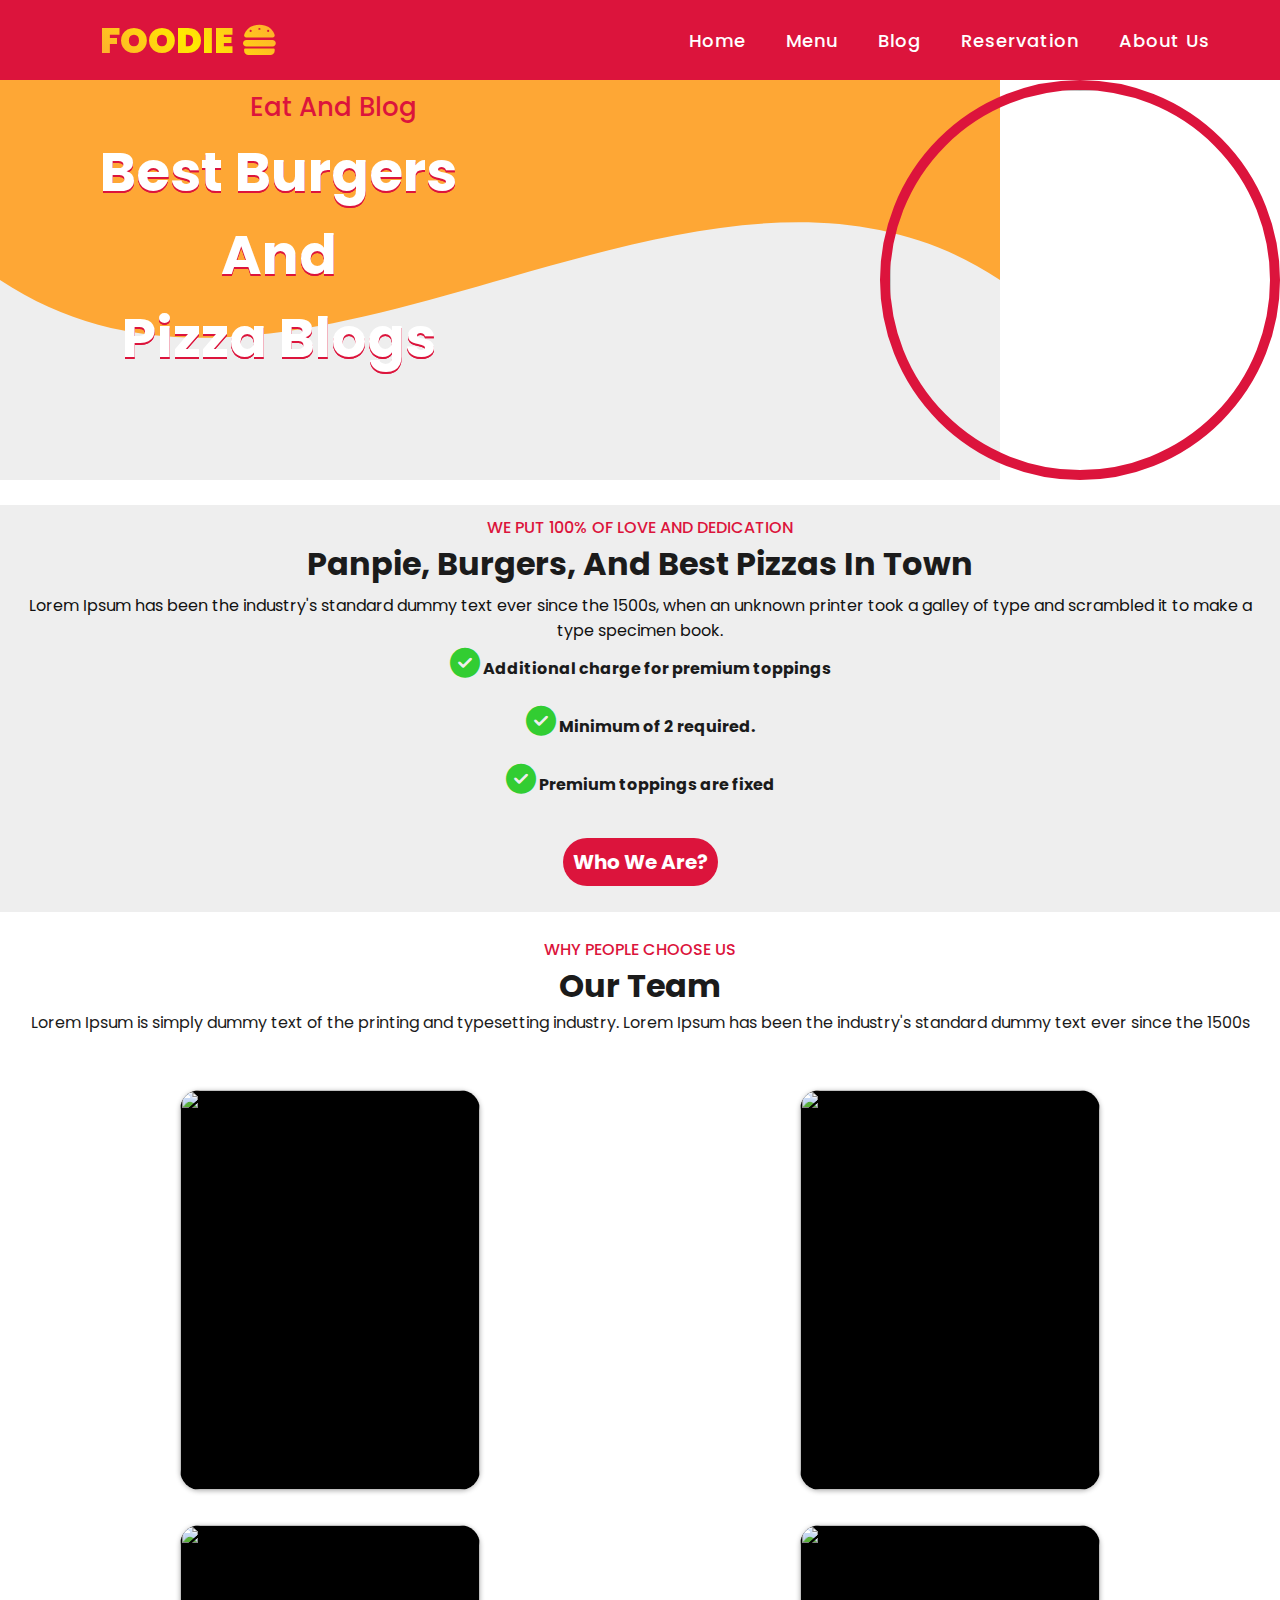
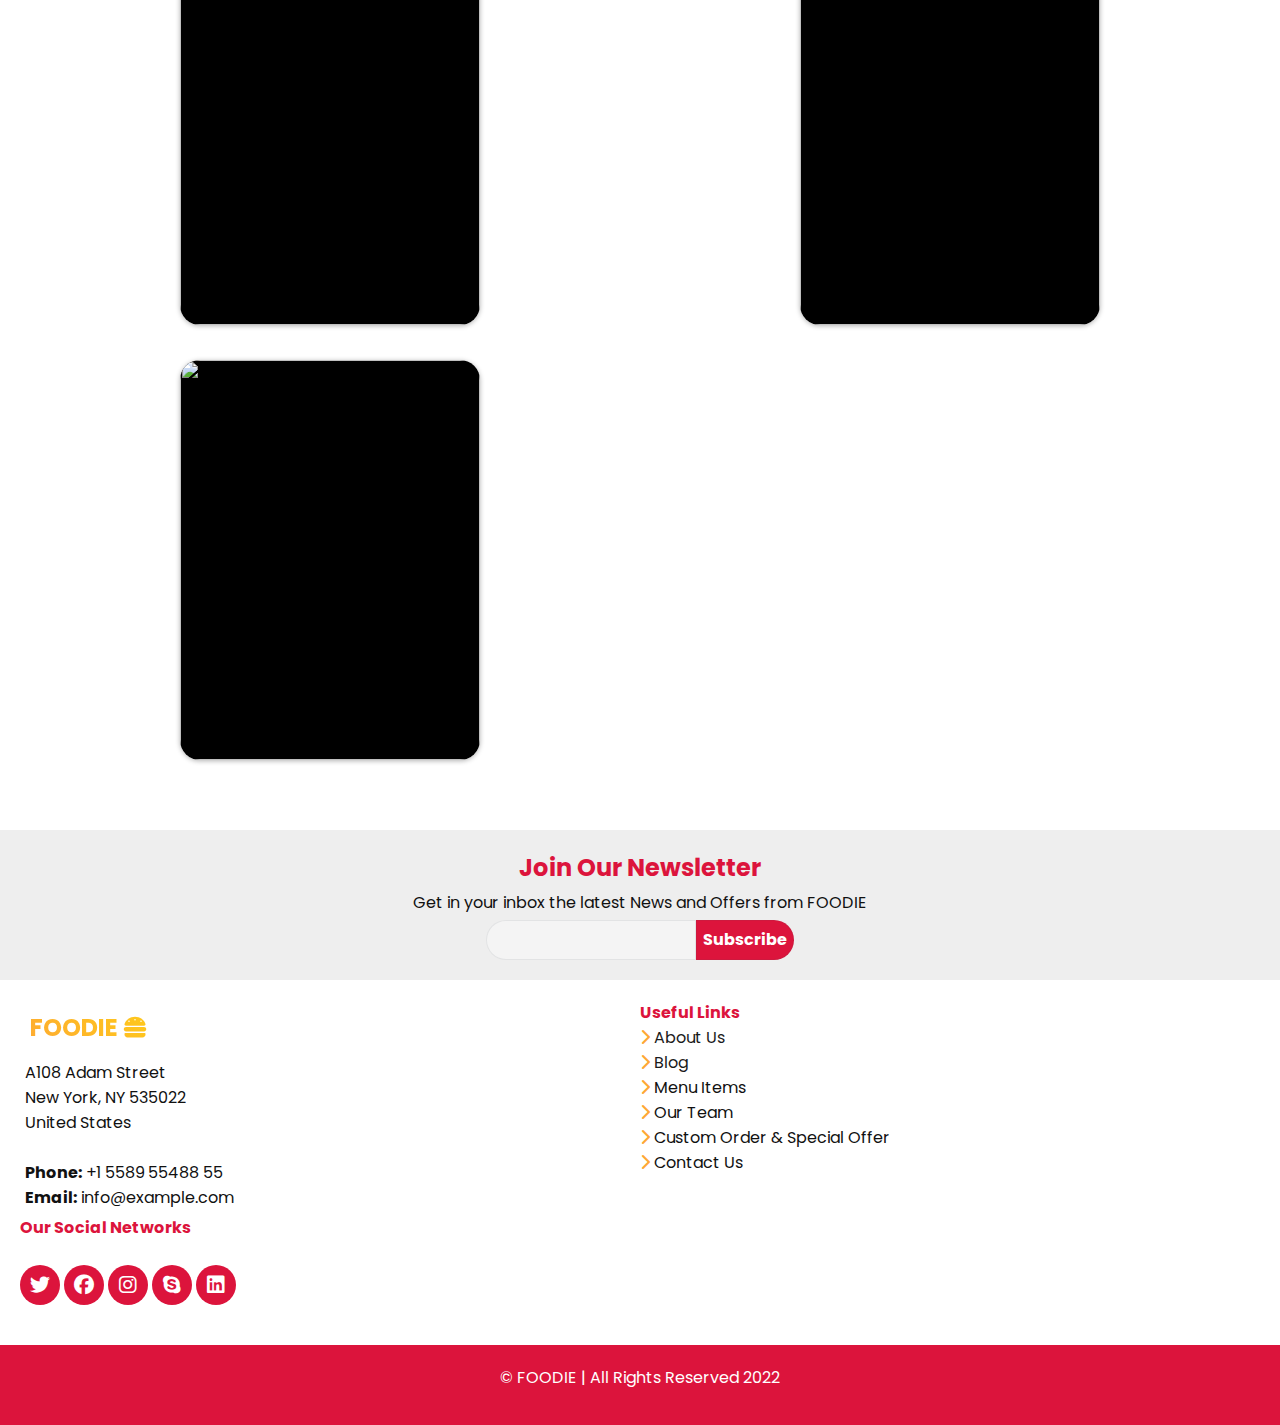
==== about.html @ af20847c "Add files via upload" ====
<!DOCTYPE html>
<html>
   <head>
   <meta charset="utf-8">
      <title></title>
      <link rel="stylesheet" href="style.css">
            <link rel="stylesheet" href="style2.css">
      <link rel="stylesheet" href="https://unpkg.com/aos@next/dist/aos.css" />
      <link rel="stylesheet"  href="https://cdnjs.cloudflare.com/ajax/libs/font-awesome/6.2.0/css/all.min.css">
       <meta name="viewport" content="width=device-width, initial-scale=1">
   </head>
   
<body>
<nav>
         <div class="logo">
          <b>FOODIE</b> <i class="fa-solid fa-burger"></i> 
           </div>
         <input type="checkbox" id="click">
         <label for="click" class="menu-btn">
         <i class="fas fa-bars"></i>
         </label>
         <ul>
         <br>
        <label for="click" class="menu-btn">
         <i style="font-size:36px;cursor:none;" class="fa fa-times-circle"></i>
         </label>
            <li><a href="index.html">Home</a></li>
            <li><a href="menu.html" >Menu</a>
            <li><a href="blog.html">Blog</a></li>
            <li><a href="reservation.html">Reservation</a></li>
            <li><a href="#">About Us</a></li>
         </ul>
      </nav>
           
            <div class="content">
            <div class="container"><div class="top-left">Eat And Blog</div><div class="top-bottom">Best  Burgers<br>And<br>Pizza  Blogs</div>
            <svg class="svg" viewBox="0 0 500 500"
            preserveAspectRatio="xMinYMin meet">
            
            <path d="M0, 100 C150, 200 350,
            0 500, 100 L500, 00 L0, 0 Z"
            style="stroke:none; fill:#fea735;">
            </path>
            </svg>
            </div>
            <img class="foodie" src="images/blog.jpg" data-aos="fade-up" >
         <br>
<div class="container2" data-aos="fade-in">
             <div class="text-bot" >WE PUT 100% OF LOVE AND DEDICATION</div>
             <h1>Panpie, Burgers, And Best Pizzas In Town</h1>
             <p class="des">Lorem Ipsum has been the industry's standard dummy text ever since the 1500s, when an unknown printer took a galley of type and scrambled it to make a type specimen book. </p> 
                     
           <h4>  <i class="fas fa-check-circle"></i> Additional charge for premium toppings</h4>
             <br>
            <h4><i class="fas fa-check-circle"></i> Minimum of 2 required.</h4>
             <br>
             <h4><i class="fas fa-check-circle"></i> Premium toppings are fixed</h4>
             <br>
             <br>
             <a class="btn1" href="" >Who We Are?</a>
             <br>
             <br>
         </div>
         <br>
      <div class="text-bot">WHY PEOPLE CHOOSE US</div>
         <h1>Our Team</h1>
         Lorem Ipsum is simply dummy text of the printing and typesetting industry. Lorem Ipsum has been the industry's standard dummy text ever since the 1500s

<br>
<div class="container7">
<div class="container6">
      <div class="image">
         <img src="images/chef1.png">
      </div>
      <div class="content2">
         <div class="info">
            <h2 class="head">
               Andrew Neil
            </h2>
            <span>Chef Head</span>
         </div>
      </div>
      <ul class="icons">
         <li class="links"><a href="#"><span class="fab fa-facebook-f"></span></a></li>
         <li class="links"><a href="#"><span class="fab fa-twitter"></span></a></li>
         <li class="links"><a href="#"><span class="fab fa-instagram"></span></a></li>
         <li class="links"><a href="#"><span class="fab fa-github"></span></a></li>
         <li class="links"><a href="#"><span class="fab fa-youtube"></span></a></li>
      </ul>     
   </div>
   
   
   
<div class="container6">
      <div class="image">
         <img src="images/chef2.png">
      </div>
      <div class="content2">
         <div class="info">
            <h2 class="head">
               Andrew Neil
            </h2>
            <span>Chef Head</span>
         </div>
      </div>
      <ul class="icons">
         <li class="links"><a href="#"><span class="fab fa-facebook-f"></span></a></li>
         <li class="links"><a href="#"><span class="fab fa-twitter"></span></a></li>
         <li class="links"><a href="#"><span class="fab fa-instagram"></span></a></li>
         <li class="links"><a href="#"><span class="fab fa-github"></span></a></li>
         <li class="links"><a href="#"><span class="fab fa-youtube"></span></a></li>
      </ul>     
   </div>


<div class="container6">
      <div class="image">
         <img src="images/chef3.png">
      </div>
      <div class="content2">
         <div class="info">
            <h2 class="head">
               Andrew Neil
            </h2>
            <span>Chef Head</span>
         </div>
      </div>
      <ul class="icons">
         <li class="links"><a href="#"><span class="fab fa-facebook-f"></span></a></li>
         <li class="links"><a href="#"><span class="fab fa-twitter"></span></a></li>
         <li class="links"><a href="#"><span class="fab fa-instagram"></span></a></li>
         <li class="links"><a href="#"><span class="fab fa-github"></span></a></li>
         <li class="links"><a href="#"><span class="fab fa-youtube"></span></a></li>
      </ul>     
   </div>

<div class="container6">
      <div class="image">
         <img src="images/chef4.jpg">
      </div>
      <div class="content2">
         <div class="info">
            <h2 class="head">
               Andrew Neil
            </h2>
            <span>Chef Head</span>
         </div>
      </div>
      <ul class="icons">
         <li class="links"><a href="#"><span class="fab fa-facebook-f"></span></a></li>
         <li class="links"><a href="#"><span class="fab fa-twitter"></span></a></li>
         <li class="links"><a href="#"><span class="fab fa-instagram"></span></a></li>
         <li class="links"><a href="#"><span class="fab fa-github"></span></a></li>
         <li class="links"><a href="#"><span class="fab fa-youtube"></span></a></li>
      </ul>     
   </div>


<div class="container6">
      <div class="image">
         <img src="images/chef5.png">
      </div>
      <div class="content2">
         <div class="info">
            <h2 class="head">
               Andrew Neil
            </h2>
            <span>Chef Head</span>
         </div>
      </div>
      <ul class="icons">
         <li class="links"><a href="#"><span class="fab fa-facebook-f"></span></a></li>
         <li class="links"><a href="#"><span class="fab fa-twitter"></span></a></li>
         <li class="links"><a href="#"><span class="fab fa-instagram"></span></a></li>
         <li class="links"><a href="#"><span class="fab fa-github"></span></a></li>
         <li class="links"><a href="#"><span class="fab fa-youtube"></span></a></li>
      </ul>     
   </div>
   
</div>
<br>
<br>


       <div class="container4">
       <div class="row justify-content-center">
       <div class="text-bot"><h2>Join Our Newsletter</h2></div>
       <p class="des">Get in your inbox the latest News and Offers from FOODIE</p>
       <form action="" method="post">
       <input type="email" name="email"><input type="submit" value="Subscribe">
       </form>
       </div>
       </div>
      
       <div class="container3">
       
       <div class="footer-contact">
       <h3 class="footer-head">FOODIE <i class="fa-solid fa-burger"></i> </h3>
       <p class="des">
       A108 Adam Street <br>
       New York, NY 535022<br>
       United States <br><br>
       <strong>Phone:</strong> +1 5589 55488 55<br>
       <strong>Email:</strong> info@example.com<br>
       </p>
       </div>
       
       <div class="footer-links">
       <div class="text-bot"><h4>Useful Links</h4></div>
       <ul>
       <li><i class="fas fa-chevron-right"></i> <a href="#"></a>About Us</li>
       <li><i class="fas fa-chevron-right"></i> <a href="#"></a>Blog</li>
       <li><i class="fas fa-chevron-right"></i> <a href="#">Menu Items</a></li>
       <li><i class="fas fa-chevron-right"></i> <a href="#">Our Team</a></li>
       <li><i class="fas fa-chevron-right"></i> <a href="#">Custom Order & Special Offer</a></li>
       <li><i class="fas fa-chevron-right"></i> <a href="#">Contact Us</a></li>
       </ul>
       </div>
       
       
       <div class="footer-links">
       <div class="text-bot"><h4>Our Social Networks</h4></div>
       <br>
       <div class="social">
       <a href="#" class="twitter"><i class="fab fa-twitter"></i></a>
       <a href="#" class="facebook"><i class="fab fa-facebook"></i></a>
       <a href="#" class="instagram"><i class="fab fa-instagram"></i></a>
       <a href="#" class="google-plus"><i class="fab fa-skype"></i></a>
       <a href="#" class="linkedin"><i class="fab fa-linkedin"></i></a>
       </div>
       </div>
       </div>
       <br>
 <br>
<br>
<br> 
 <footer>© FOODIE | All Rights Reserved 2022</footer>            
 
</div>
<script src="script.js"></script>
<script src="https://ajax.googleapis.com/ajax/libs/jquery/2.1.1/jquery.min.js"></script>
<script src="https://unpkg.com/aos@next/dist/aos.js"></script>
  <script>
    AOS.init();    
    
   function reInitCount(){
   $(".stat-count").each(function() {
   $(this).html('0');
   count($(this));
   });
   }
   
   function count($this) {
   var current = parseInt($this.html(), 10);
   current = current + 1;
   $this.html(++current);
   if (current > $this.data('count')) {
   $this.html($this.data('count'));
   } else {
   setTimeout(function() {
   count($this)
   }, 1);
   }
   }
   
   reInitCount();
   
   
   $(window).scroll(function (event) {
   var scroll = $(window).scrollTop();
   if(scroll == 0)
   setTimeout(function(){reInitCount();},500);
   
   
   });
   
  </script>
</body>
</html>
---- style.css ----
@import url('https://fonts.googleapis.com/css?family=Poppins:400,500,600,700&display=swap');
*{
  margin: 0;
  padding: 0;
  box-sizing: border-box;
  font-family: 'Poppins', sans-serif;
}




body{
background: #fff;
}

.foodie{
width: 100%;
height: auto;

}

.foodie2{
width: 100%;
height: auto;
background: #fff000;
}




nav{
  display: flex;
  height: 80px;
  width: 100%;
  background: crimson;
  align-items: center;
  justify-content: space-between;
  padding: 0 50px 0 100px;
  flex-wrap: wrap;
}



nav .logo{
  background:linear-gradient(45deg,#fea735,#ffea00,#fea735) ;
  -webkit-text-fill-color: transparent; 
  -webkit-background-clip: text;
  font-size: 35px;
  font-weight: 600;
}
nav ul{
  display: flex;
  flex-wrap: wrap;
  list-style: none;
  
}
nav ul li{
  margin: 0 5px;
}
nav ul li a{
  color: #fff;
  text-decoration: none;
  font-size: 18px;
  font-weight: 500;
  padding: 8px 15px;
  border-radius: 5px;
  letter-spacing: 1px;
  transition: all 0.3s ease;
}
nav ul li a.active,
nav ul li a:hover{
  color: #111;
  background: #fea735;
}
nav .menu-btn i{
  color: #fff;
  font-size: 22px;
  cursor: pointer;
  display: none;
}
input[type="checkbox"]{
  display: none;
}
@media (max-width: 1000px){
  nav{
    padding: 0 40px 0 50px;

  }
  
  } 
  
@media (max-width: 920px){
  
  
  nav .menu-btn i{
    display: block;
  }
  #click:checked ~ .menu-btn i:before{
    content: "\f00d";
  }
  nav ul{
    position: fixed;
    top: 0;
    right: -100%;
    background: #fea735;
    height: 100vh;
    width: 100%;
    text-align: center;
    display: block;
    transition: all 0.3s ease;
  }
  #click:checked ~ ul{
    right: 0;
  }
  nav ul li{
    width: 100%;
    margin: 40px 0;
  }
  nav ul li a{
    color: #111;
    width: 100%;
    margin-right: -100%;
    display: block;
    font-size: 20px;
    transition: 0.6s cubic-bezier(0.68, -0.55, 0.265, 1.55);
  }
  #click:checked ~ ul li a{
    margin-left: 0px;
  }
  nav ul li a.active,
  nav ul li a:hover {
    background: none;
    color: #fff;
  }
  
}
.content{
  position: absolute;
  z-index: -1;
  text-align: center;
  width: 100%;
  color: #1b1b1b;
}


* {box-sizing: border-box}
body {font-family: Verdana, sans-serif; margin:0}
.mySlides {display: none}
img {vertical-align: middle;}


footer{
position: absolute;
  left: 0;
  bottom: 0;
  width: 100%;
  background-color: crimson; 
  color: #fff;
  text-align: center;
 height: 80px;
 padding: 20px;

}



.top-left {
 position: absolute;
 font-size:16px;
 top: 8px;
 left: 35%;
 font-weight:500;
 color: crimson;
}

.text-bot{
 font-size:16px;
 font-weight:500;
 color: crimson;
}

.top-bottom {
 position: absolute;
 top: 45px;
 left: 20%;
 font-size:30px;
 font-weight:700;
 color: #fff;
 text-shadow: 0 2px crimson , 0 2px crimson ;
 
}

.top-bottom2 {
 position: absolute;
 top: 10%;
 left: 1%;
 font-size:25px;
 font-weight:700;
 text-shadow: 0 2px crimson , 0 2px crimson ;
 color: #fff;
}

.top-bottom3 {
 position: absolute;
 top: 10%;
 left: 1%;
 font-size:25px;
 font-weight:700;
 text-shadow: 0 2px crimson, 0 2px crimson ;
 color: #fff;
}



.team {
	display: grid;
	position: relative;
	
}
    .team .card{
        position: relative;
        cursor: none;
        text-align: center;
    }
    .team .card .side{
        width: 300px;
        height: 250px;
        transition: 0.5s;
        margin-left:auto;
        margin-right:auto;
    }
     
    .team .card .side.side1{
        margin-top:-50px;
        display: flex;
        justify-content: center;
        align-items: center;
        z-index: 1;
        transform: translateY(100px);
        position: relative;
        background: crimson;
        border-radius:20px;
        border-bottom-left-radius:20px;
        border-bottom-right-radius:20px;
    }
    .team .card:hover .side.side1{
        background: crimson;
        transform: translateY(100px);

    }
    .team .card .side.side2 {
        padding: 20px;
	box-sizing: border-box;
	box-shadow: 0 20px 20px rgba(0, 0, 0, 0.8);
	transform: translateY(-150px);
	position: relative;
	background: #fea735;
	display: flex;
	justify-content: center;
	align-items: center;
	border-radius:20px;
	border-bottom-right-radius:20px;
	border-bottom-left-radius:20px;
}
    .team .card:hover .side.side2{
        transform: translateY(0);
    }
     .team .card .side.side2 .img-info h2 {
	margin:0;
}
    .team .card .side.side2 .img-info p{
        margin: 0;
        padding: 0;
    }
    .team .card .side.side1 .img-info{
        transition: 0.5s;
        text-align: center;
    }
     
    .team .card:hover .side.side1 .img-info{
        opacity: 1;
    }
     
    .team .card .side.side1 .img-info img{
        max-width: 100px;
    }
     
    .team .card .side.side1 .img-info h2{
        text-align: center;
        font-size: 1.5em;
        margin: 5px 0 0;
        padding: 0;
        color: #fff;
        
    }
    .team .card .side.side2 .img-info a {
	padding: 5px 15px;
	border-radius: 50px;
	background: crimson;
    color: #fff;
    margin: 100px 0 20px ;
	display: inline-block;
	text-decoration: none;
	font-weight: 600;
	
}  
    
    .team .card .side.side2 .img-info a:hover {
	background: #111;
	color: #fff;
}

.container {
 position: relative;
 width: 100%;
 max-width: 400px;
}


.container img {
 width: 100%;
}

.container .btn{
 position: absolute;
 top: 80%;
 left: 50%;
 transform: translate(-50%, 300%);
 -ms-transform: translate(-50%, -50%);
 background-color: crimson;
 color: white;
 font-size: 16px;
 padding: 12px 24px;
 border: none;
 cursor: pointer;
 border-radius: 30px;
 text-align: center;
 
}



.image-con {
width: 300px;
 height: 300px;
 overflow: hidden;
 margin-left:auto;
 margin-right:auto;
 position: relative;
}

.image-con img {
 width: 100%;
 transition: 0.5s all ease-in-out;
}

.image-con:hover img{
            transform: scale(1.5);
        }



.image-con .btn3{
 position: absolute;
 top: 80%;
 left: 50%;
 transform: translate(-50%, -40%);
 -ms-transform: translate(-50%, -50%);
 background-color: crimson;
 color: white;
 font-size: 16px;
 padding: 12px 24px;
 border: none;
 cursor: pointer;
 border-radius: 30px;
 text-align: center;
 font-weight:700;
}


.btn{
font-size:20px;
background: crimson;
border-radius:30px;
text-decoration:none;
font-weight:700;
color: #fff;
}

.btn:hover{
background: #111;
}



.btn1{
font-size:20px;
background: crimson;
border-radius:30px;
padding: 10px;
text-decoration:none;
font-weight:700;
color: #fff;
}

.btn1:hover{
background: #111;
}

.ring{
margin-left:auto;
margin-right:auto;
 height: 300px;
 width: 300px;
 border-radius:100%;
 border: 10px solid crimson;

}

.container2{
background: #eee;
width: 100%;
height: 100%;
padding: 10px;

}

.fa-check-circle{
color: crimson;

}

button{
padding: 15px 32px;
 text-align: center;
 text-decoration: none;
 display: inline-block;
 margin: 4px 2px;
 border: none;
}



p{
margin: 5px;
}

.des{
color:#111;

}


  .card1:hover{
 background: linear-gradient(45deg,orange,bisque,orange);
 border: 2px solid crimson;
 color: #111;
 }



.container3{
width: 100%;
display: grid;
padding: 20px;
}



.card1 {
    width: 300px;
    height: 280px;
    margin-left:auto;
    margin-right:auto;
    background: crimson;
    border-radius:20px;
    margin-top:35px;
    box-shadow: 0 20px 20px rgba(0, 0, 0, 0.8);
      
}

.container3 .card1:hover img
{
 -webkit-filter: blur(1.7px);
}




p{
color: #fff;
}

.container3 .card1:hover p  
{
 color: #111;
}


.container3 .card1:hover h3  
{
 color: #111;
}
.container3 .card1 span
{
 display:none;
}
.container3 .card1:hover span 
{
 display:inline-block;
}
.container3 .card1 span input[type="button"]
{
 width:120px;
 height:40px;
 background-color: crimson;
 border:none;
 color:white;
 font-weight:bold;
 font-size:17px;
 border-radius:20px;
}


p{
margin: 5px;
}

.des{
color:#111;

}


  .card1:hover{
 background: linear-gradient(45deg,orange,bisque,orange);
 border: 2px solid crimson;
 color: #111;
 }


.container7{
width: 100%;
display: grid;
padding: 20px;
}



.container4{
background: #eee;
width: 100%;
display: grid;
padding: 20px;
}

.order-con{
width: 100%;
display: grid;
padding: 20px;
}


.blog{
border-radius:20px;
width: 90%;
}


.all{
border-radius:20px;
}


h3{
text-align: center;
    font-size: 1.5em;
    padding: 10px;
    color: #fff;
}

.left{
text-align:left;
padding-left:20px;
}

.ring2{
margin-left:auto;
margin-right:auto;
 height: 100px;
 width: 100px;
}

input[type="email"]{
font-family: 'Poppins', sans-serif;
font-weight: 400;
font-size: 16px;
padding: .4em;
background: rgba(249, 250, 250, .5);
border: 1px solid rgba(74, 86, 96, .1);
outline-color: #5dc3f2;
width: 210px;
border-top-left-radius:20px;
border-bottom-left-radius:20px;
}

input[type="submit"]{
font-family: 'Poppins', sans-serif;
font-weight: 700;
font-size: 16px;
padding: .4em;
background: crimson;
border: 1px solid rgba(74, 86, 96, .1);
color: #fff;
border-top-right-radius:20px;
border-bottom-right-radius:20px;
}

.footer-contact{
text-align:left;
}

.footer-links{
text-align:left;

}

li{
display: block;
}

.fas{
color: #fea735;
}

.fa-check-circle{
color: crimson;
}



.footer-links ul li a{
color: #111;
text-decoration:none;
}

.fab{
display:inline;
background: crimson;
height: 40px;
width: 40px;
border-radius:100%;
font-size:20px;
color: #fff;
padding: 10px;
text-align:center;
}

.footer-head{
text-align:left;
background:linear-gradient(45deg,#fea735,#ffea00,#fea735) ;
 -webkit-text-fill-color: transparent; 
 -webkit-background-clip: text;

}

.st1,.st3{
color: crimson;

}

.st2,.st4{
color: #fea735;

}

.img-container{
  max-width: 1200px;
  margin: 0 auto;
  display: grid;
  gap: 1rem;
}


.statscounts{
  margin-left:auto;
  margin-right: auto;
  display: grid;
  gap: 0rem;
  text-align: center;
}

 .text-bot2{
color: crimson;

}


.btn3:hover{
background: #111;
}


.svg{
display: none;

}

.teams{
margin-left:auto;
margin-right:auto;
height: 100px;
width: 100px;
border-radius:100%;
border: 10px solid crimson;
}

.delivery{
margin-left:auto;
margin-right:auto;
height: auto;
width: 80%;

}



.container5{
    width: 300px;
    height: 500px;
    margin-left:auto;
    margin-right:auto;
    background: #fea735;
    margin-top:35px;
    box-shadow: 0 20px 20px rgba(0, 0, 0, 0.8);
    border-top-left-radius:50px; 
    border-bottom-right-radius:50px;
}

.container6{
margin-top:35px;
  position: relative;
  height: 500px;
  width: 300px;
  overflow: hidden;
  background: #fff;
  box-shadow: 0px 1px 5px 0px rgba(0,0,0,0.3);
  transition: 0.3s ease-out;
  border-radius: 20px;
  margin-left:auto;
  margin-right:auto;
}
.container6:hover{
  box-shadow: 0px 1px 35px 0px rgba(0,0,0,0.3);
}
.container6 .image{
  background: #000;
  position: absolute;
  top: 0;
  left: 0;
  height: 100%;
  width: 100%;
  z-index: 2;
  transition: transform 0.3s ease-out;
}
.container6:hover .image{
  transform: translateY(-100px);
}
.image img{
  height: 100%;
  width: 100%;
  object-fit: cover;
  transition: opacity 0.3s ease-out;
}
.container6:hover .image img{
  opacity: 0.7;
}
.container6:hover .image{
 transform: translateY(-100px);
}
.container6 .icons{
  display: flex;
  position: absolute;
  top: 50%;
  left: 50%;
  transform: translate(-50%, -50%);
  z-index: 3;
  list-style: none;
}
.icons .links {
  margin: 0 5px;
}
.icons .links a{
  display: block;
  height: 50px;
  width: 50px;
  color: #000;
  line-height: 50px;
  font-size: 20px;
  border-radius: 50%;
  opacity: 0;
  transform: translateY(200px);
  background: #fff;
  transition: transform 0.3s ease-out, opacity 0.3s ease-out;
}
.container6:hover > .icons > .links > a{
  opacity: 1;
  transform: translateY(0);
}
.container6:hover > .icons > .links:nth-child(2) a{
  transition-delay: 0.1s;
}
.container6:hover > .icons > .links:nth-child(3) a{
  transition-delay: 0.2s;
}
.container6:hover > .icons > .links:nth-child(4) a{
  transition-delay: 0.3s;
}
.container6:hover > .icons > .links:nth-child(5) a{
  transition-delay: 0.4s;
}
.container6 .content2{
  position: relative;
  width: 100%;
  height: 100%;
  background: #fff;
}
.info{
  position: absolute;
  bottom: 20px;
  text-align: center;
  width: 100%;
  color: crimson;
  line-height: 26px;
}
.info .head{
  font-size: 27px;
  margin: 3px 0;
}
.info span{
  color: #1a1a1a;
}


@media (min-width: 500px) {

 .team { grid-template-columns: repeat(2, 1fr); }
 
.container3 { grid-template-columns: repeat(2, 1fr); }
 
.container7 { grid-template-columns: repeat(2, 1fr); }
 


  .img-container { grid-template-columns: repeat(2, 1fr); }

  .statscounts { grid-template-columns: repeat(4, 1fr); }

.blog-con { grid-template-columns: repeat(3, 1fr); }

.order-con{ grid-template-columns: repeat(2, 1fr); }
 

 .container .btn{
 position: absolute;
 top: 60%;
 left: 25%;
 transform: translate( 0%, -50%);
 -ms-transform: translate(-50%, -50%);
 background-color: crimson;
 color: white;
 font-size: 16px;
 padding: 12px 24px;
 border: none;
 cursor: pointer;
 border-radius: 30px;
 text-align: center;
 }
  
 .top-left {
 position: absolute;
 font-size:26px;
 top: 8px;
 left: 25%;
 font-weight:500;
 color: crimson;
 }
 
 .top-bottom {
 position: absolute;
 top: 50px;
 left: 10%;
 font-size:55px;
 font-weight:700;
 color: #fff;
 z-index:2;
 }
 

  .foodie{
  width: 400px;
  height: 400px;
 position: absolute;
 right: 0;
 border-radius:100%;
 top: 0;
 border: 10px solid crimson;
  }
  
  
 .container{
 height: 400px;
 max-width:1000px;
 background: #eee;
 }

.container6{
height: 400px;
max-width:1000px;
}


.svg{
display: block;

}

 
 }
 
 
.menu-btn{
text-align:center;

}


label{
text-align: left;
}


*{
margin: 0;
padding: 0;
box-sizing: border-box;
font-family: 'Poppins', sans-serif;
} 

.contain {
max-width: 700px;
margin-left: auto;
margin-right: auto;
padding: 1em;

}


ul {
list-style: none;
padding: 0;
}



.wrapper {
background: #fff;
opacity:0.9;
border-radius: 20px;
box-shadow: 0 0 20px 0 rgba(0,0,0, .1);
padding: 27.5px;
}




#contactForm {
display: grid;
grid-gap: 20px;
grid-template-areas:
'name'
'email'
'person'
'date'
'message';
}

.required-field {
grid-column: 1 / 2;
}

.submit-button {
grid-column: 2 / 3;
}

.name-field {
grid-area: name;
grid-column: 1 / 3;
}

.email-field {
grid-area: email;
grid-column: 1 / 3;
}

.person-field {
grid-area: person;
grid-column: 1 / 3;
}

.date-field {
grid-area: date;
grid-column: 1 / 3;
}



.message-field {
grid-area: message;
grid-column: 1 / 3;
}



/* FORM STYLES */

.contact-us {
margin: 0 0 30px;
font-family: 'Poppins', sans-serif;
font-weight: 700;
color: #111;
}

.contact form {
border: 0;
}

.contact form label {
display: block;
color: #111;
}

.contact form p {
margin: 0;
font-family: 'Poppins', sans-serif;
font-weight: 700;
font-size: 12px;
color: #111;
}

.contact form input, .contact form textarea {
font-family: 'Poppins', sans-serif;
font-weight: 200;
font-size: 14px;
width: 100%;
padding: .4em .8em;
background: rgba(249, 250, 250, .5);
border: 1px solid rgba(74, 86, 96, .1);
border-radius: 2.5px;
outline-color: #5dc3f2;
}

select{
font-family: 'Poppins', sans-serif;
font-weight: 200;
font-size: 14px;
width: 100%;
padding: .4em .8em;
background: rgba(249, 250, 250, .5);
border: 1px solid rgba(74, 86, 96, .1);
border-radius: 2.5px;
outline-color: #5dc3f2;
}

.contact form button {
font-family: 'Poppins', sans-serif;
font-weight: 700;
font-size: 12px;
color: #fff;
background: crimson;
width: 90px;
height: 30px;
border: 0;
border-radius: 15px;
}

.submit-button {
align-self: center;
justify-self: end;
}

.contact form button:hover, .contact form button:focus {
background: crimson;
color: #111;
outline: 0;
transition: background-color 0.3s ease-out;
}

.required-field {
font-family: 'Poppins', sans-serif;
font-weight: 200;
font-size: 10px;
align-self: center;
justify-self: start;
}

.star{
color: red;
}

.alert {
margin-bottom: 1em;
padding: 10px;
background: #eee;
border-left: 5px solid #ffea00;
 border-right: 5px solid #ffea00;
font-family: 'Poppins', sans-serif;
font-size: 14px;
text-align: center;
color: #111;
border-radius: 2.5px;
display: none;
}

.fa-check-circle{
color: limegreen;
font-size:30px;
}



/* LARGE SCREENS */

@media (min-width: 500px) {

#contactForm {
grid-template-columns: 1fr 1fr;
grid-template-areas:
'name email'
'person date'
'message message';
}

.name-field {
grid-area: name;
grid-column: 1 / 2;
}

.email-field {
grid-area: email;
grid-column: 2 / 2;
}

.person-field {
grid-area: person;
grid-column: 1 / 2;
}

.date-field {
grid-area: date;
grid-column: 2 / 3;
}

.message-field {
grid-area: message;
grid-column: 1 / 3;
}

 
 }

button {
 background: crimson;
 border: none;
 padding: 0.5em;
 border-radius: 15px;
 font-weight: 700;
 }
 
 button:hover{
 background: #0f4061;
 
 }
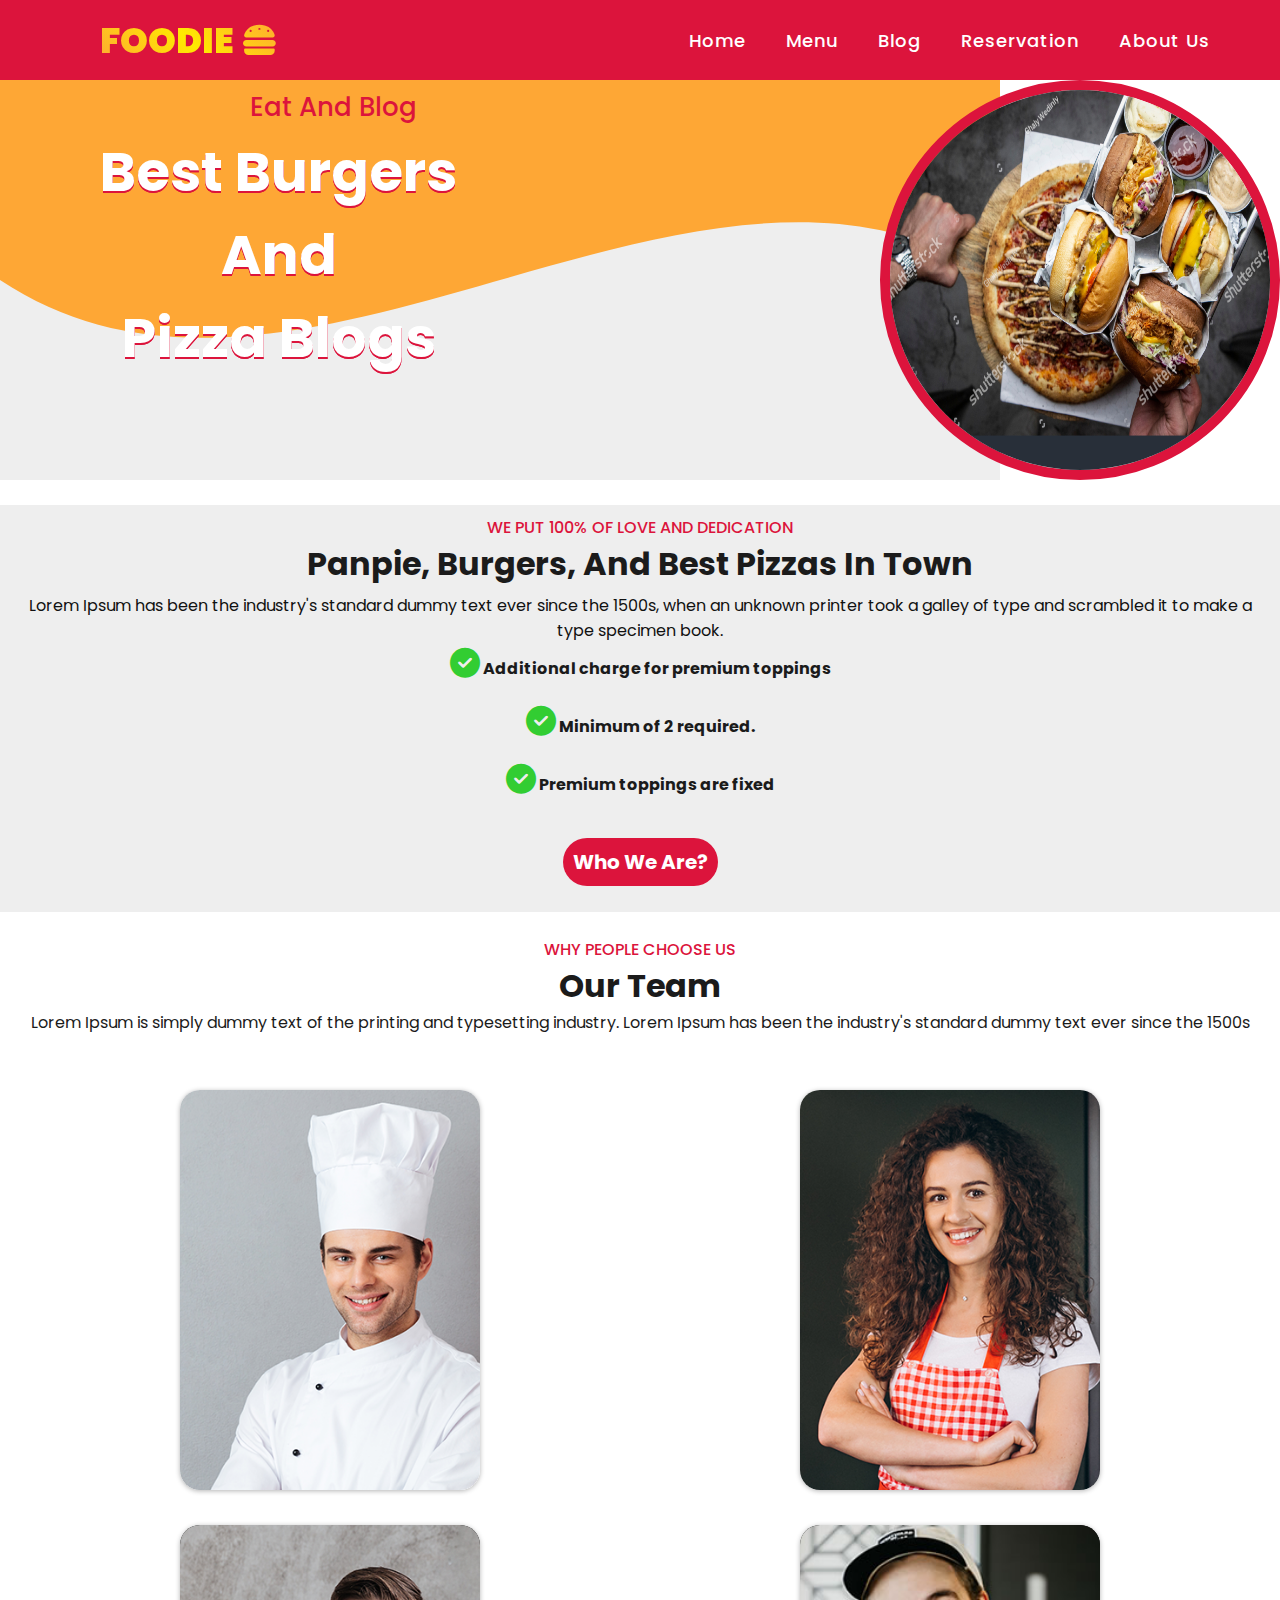
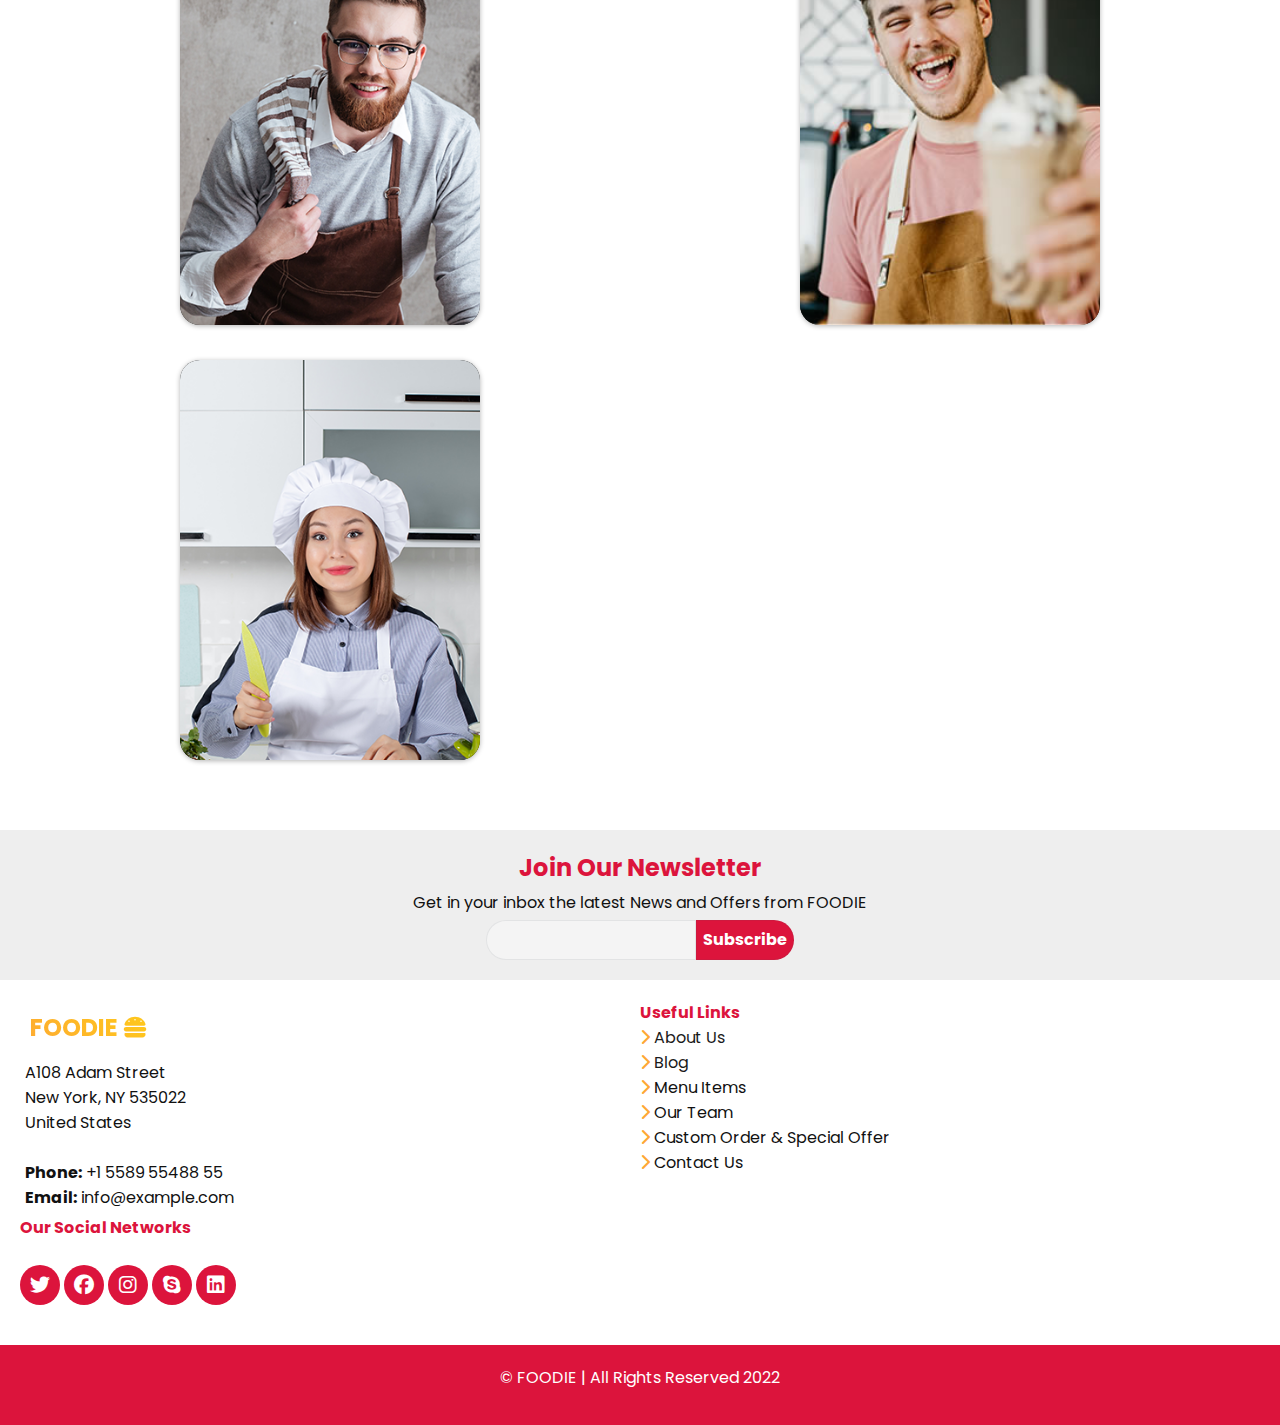
==== commit fc91b42b: "Add files via upload" ====
--- a/about.html
+++ b/about.html
@@ -4,7 +4,6 @@
    <meta charset="utf-8">
       <title></title>
       <link rel="stylesheet" href="style.css">
-            <link rel="stylesheet" href="style2.css">
       <link rel="stylesheet" href="https://unpkg.com/aos@next/dist/aos.css" />
       <link rel="stylesheet"  href="https://cdnjs.cloudflare.com/ajax/libs/font-awesome/6.2.0/css/all.min.css">
        <meta name="viewport" content="width=device-width, initial-scale=1">
@@ -27,7 +26,7 @@
             <li><a href="index.html">Home</a></li>
             <li><a href="menu.html" >Menu</a>
             <li><a href="blog.html">Blog</a></li>
-            <li><a href="reservation.html">Reservation</a></li>
+            <li><a href="order.html">Reservation</a></li>
             <li><a href="#">About Us</a></li>
          </ul>
       </nav>
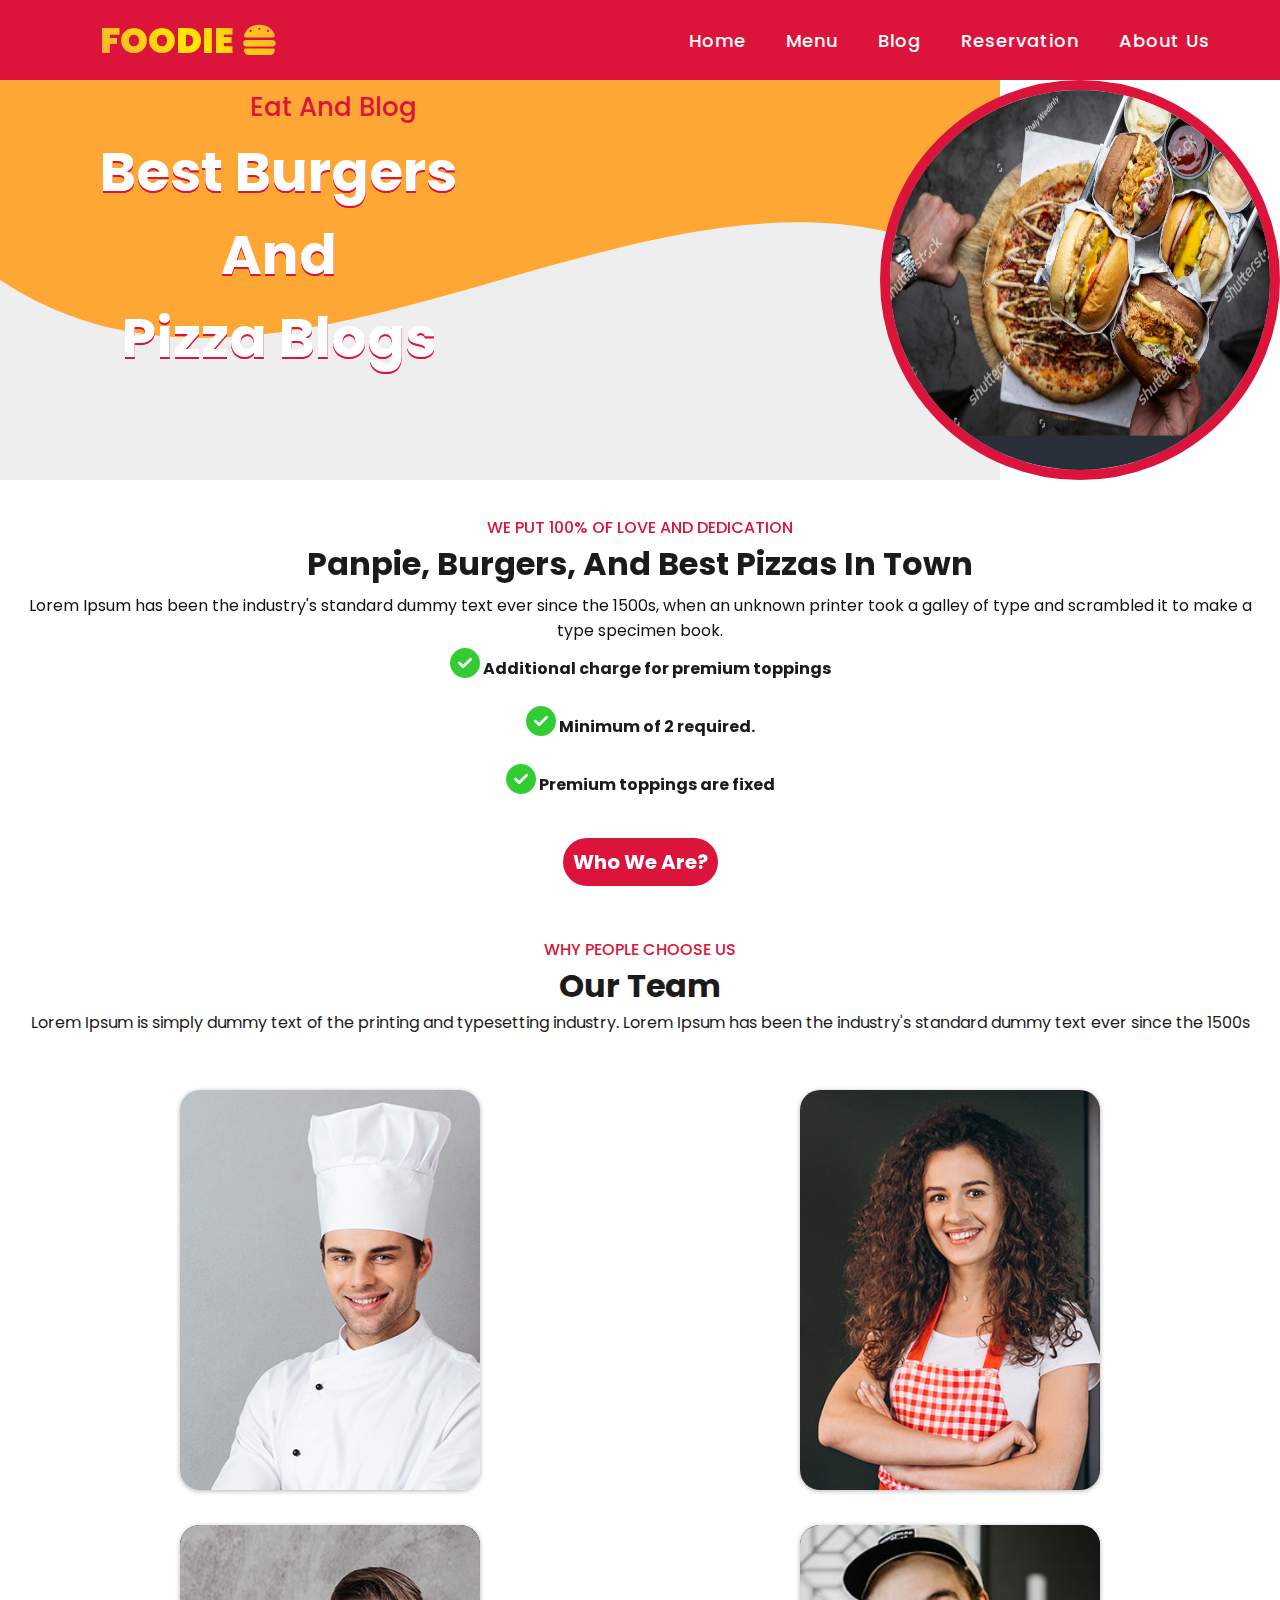
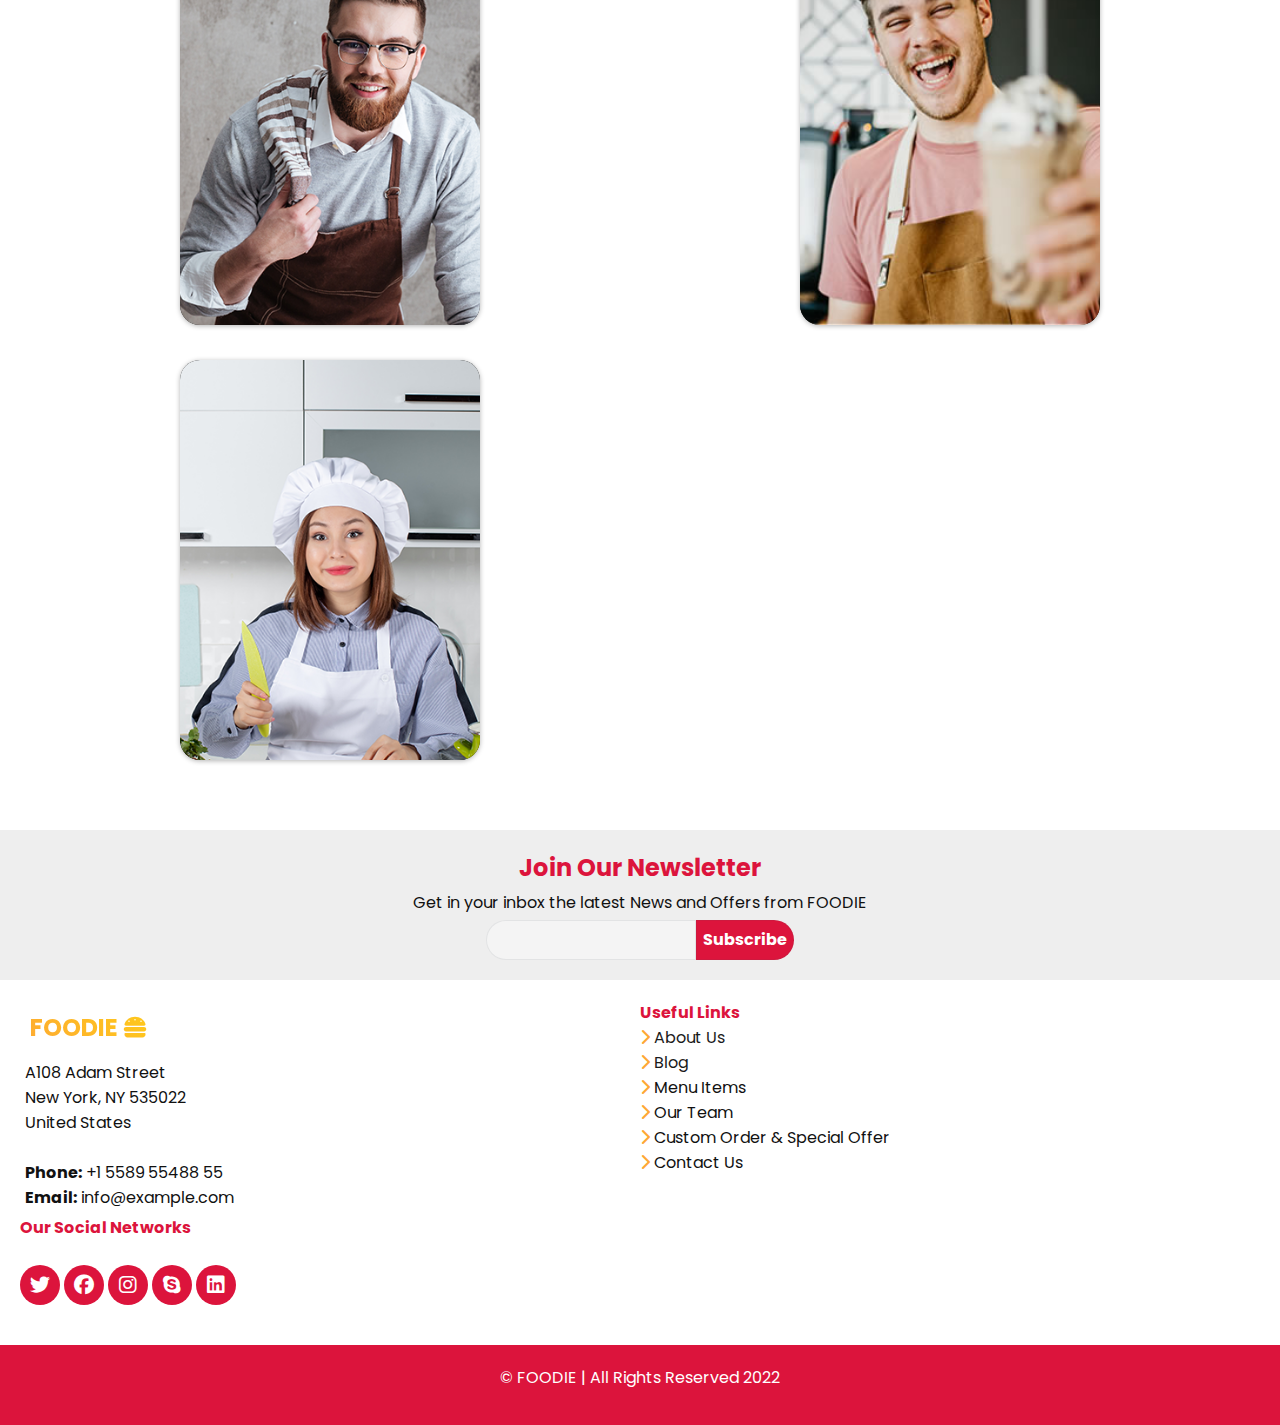
==== commit df85531e: "Add files via upload" ====
--- a/about.html
+++ b/about.html
@@ -44,7 +44,7 @@
             </div>
             <img class="foodie" src="images/blog.jpg" data-aos="fade-up" >
          <br>
-<div class="container2" data-aos="fade-in">
+<div class="blog-con" data-aos="fade-in">
              <div class="text-bot" >WE PUT 100% OF LOVE AND DEDICATION</div>
              <h1>Panpie, Burgers, And Best Pizzas In Town</h1>
              <p class="des">Lorem Ipsum has been the industry's standard dummy text ever since the 1500s, when an unknown printer took a galley of type and scrambled it to make a type specimen book. </p> 
@@ -83,8 +83,7 @@
          <li class="links"><a href="#"><span class="fab fa-facebook-f"></span></a></li>
          <li class="links"><a href="#"><span class="fab fa-twitter"></span></a></li>
          <li class="links"><a href="#"><span class="fab fa-instagram"></span></a></li>
-         <li class="links"><a href="#"><span class="fab fa-github"></span></a></li>
-         <li class="links"><a href="#"><span class="fab fa-youtube"></span></a></li>
+         <li class="links"><a href="#"><span class="fab fa-linkedin"></span></a></li>
       </ul>     
    </div>
    
@@ -106,8 +105,7 @@
          <li class="links"><a href="#"><span class="fab fa-facebook-f"></span></a></li>
          <li class="links"><a href="#"><span class="fab fa-twitter"></span></a></li>
          <li class="links"><a href="#"><span class="fab fa-instagram"></span></a></li>
-         <li class="links"><a href="#"><span class="fab fa-github"></span></a></li>
-         <li class="links"><a href="#"><span class="fab fa-youtube"></span></a></li>
+         <li class="links"><a href="#"><span class="fab fa-linkedin"></span></a></li>
       </ul>     
    </div>
 
@@ -128,8 +126,7 @@
          <li class="links"><a href="#"><span class="fab fa-facebook-f"></span></a></li>
          <li class="links"><a href="#"><span class="fab fa-twitter"></span></a></li>
          <li class="links"><a href="#"><span class="fab fa-instagram"></span></a></li>
-         <li class="links"><a href="#"><span class="fab fa-github"></span></a></li>
-         <li class="links"><a href="#"><span class="fab fa-youtube"></span></a></li>
+         <li class="links"><a href="#"><span class="fab fa-linkedin"></span></a></li>
       </ul>     
    </div>
 
@@ -149,8 +146,7 @@
          <li class="links"><a href="#"><span class="fab fa-facebook-f"></span></a></li>
          <li class="links"><a href="#"><span class="fab fa-twitter"></span></a></li>
          <li class="links"><a href="#"><span class="fab fa-instagram"></span></a></li>
-         <li class="links"><a href="#"><span class="fab fa-github"></span></a></li>
-         <li class="links"><a href="#"><span class="fab fa-youtube"></span></a></li>
+         <li class="links"><a href="#"><span class="fab fa-linkedin"></span></a></li>
       </ul>     
    </div>
 
@@ -171,8 +167,7 @@
          <li class="links"><a href="#"><span class="fab fa-facebook-f"></span></a></li>
          <li class="links"><a href="#"><span class="fab fa-twitter"></span></a></li>
          <li class="links"><a href="#"><span class="fab fa-instagram"></span></a></li>
-         <li class="links"><a href="#"><span class="fab fa-github"></span></a></li>
-         <li class="links"><a href="#"><span class="fab fa-youtube"></span></a></li>
+         <li class="links"><a href="#"><span class="fab fa-linkedin"></span></a></li>
       </ul>     
    </div>
    
@@ -242,37 +237,7 @@
   <script>
     AOS.init();    
     
-   function reInitCount(){
-   $(".stat-count").each(function() {
-   $(this).html('0');
-   count($(this));
-   });
-   }
-   
-   function count($this) {
-   var current = parseInt($this.html(), 10);
-   current = current + 1;
-   $this.html(++current);
-   if (current > $this.data('count')) {
-   $this.html($this.data('count'));
-   } else {
-   setTimeout(function() {
-   count($this)
-   }, 1);
-   }
-   }
-   
-   reInitCount();
-   
-   
-   $(window).scroll(function (event) {
-   var scroll = $(window).scrollTop();
-   if(scroll == 0)
-   setTimeout(function(){reInitCount();},500);
-   
-   
-   });
-   
+     
   </script>
 </body>
 </html>--- a/style.css
+++ b/style.css
@@ -402,6 +402,7 @@
 text-decoration:none;
 font-weight:700;
 color: #fff;
+cursor: pointer;
 }
 
 .btn1:hover{
@@ -415,6 +416,13 @@
  width: 300px;
  border-radius:100%;
  border: 10px solid crimson;
+
+}
+
+.blog-con{
+width: 100%;
+height: 100%;
+padding: 10px;
 
 }
 
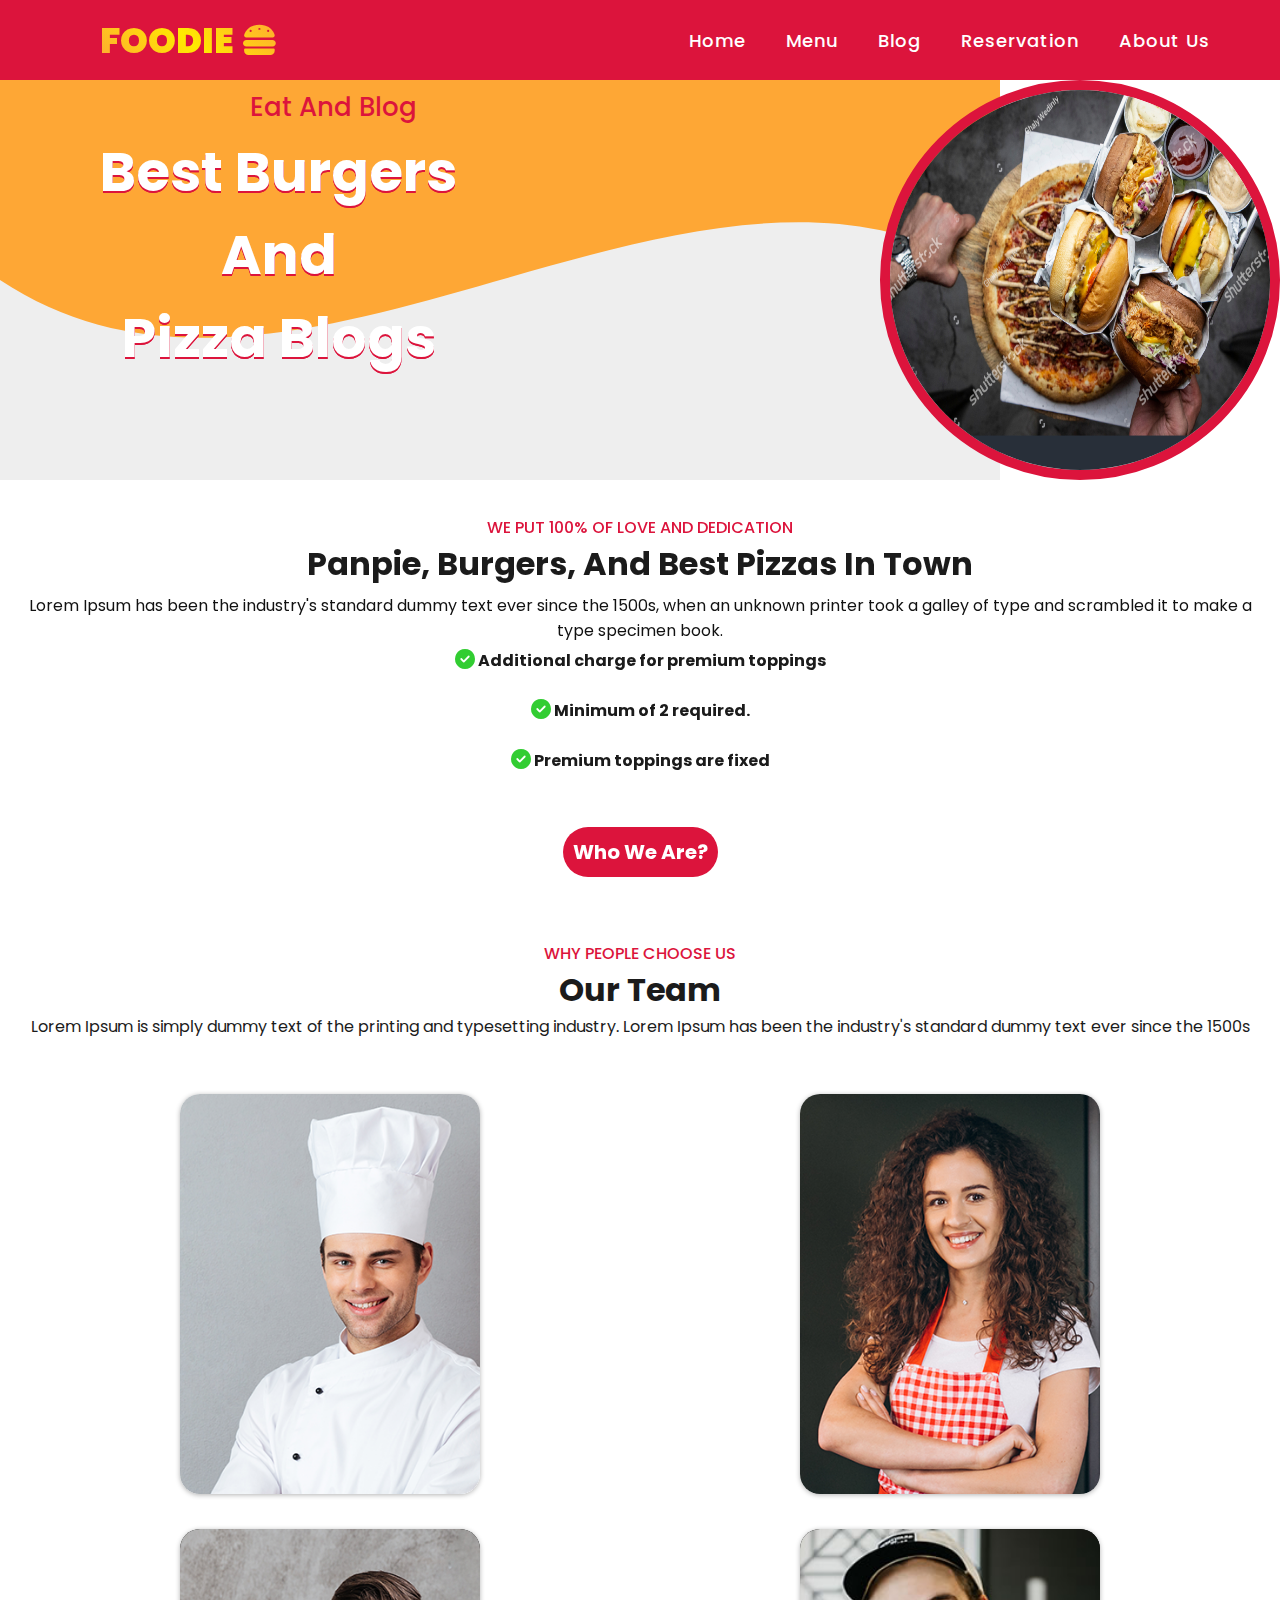
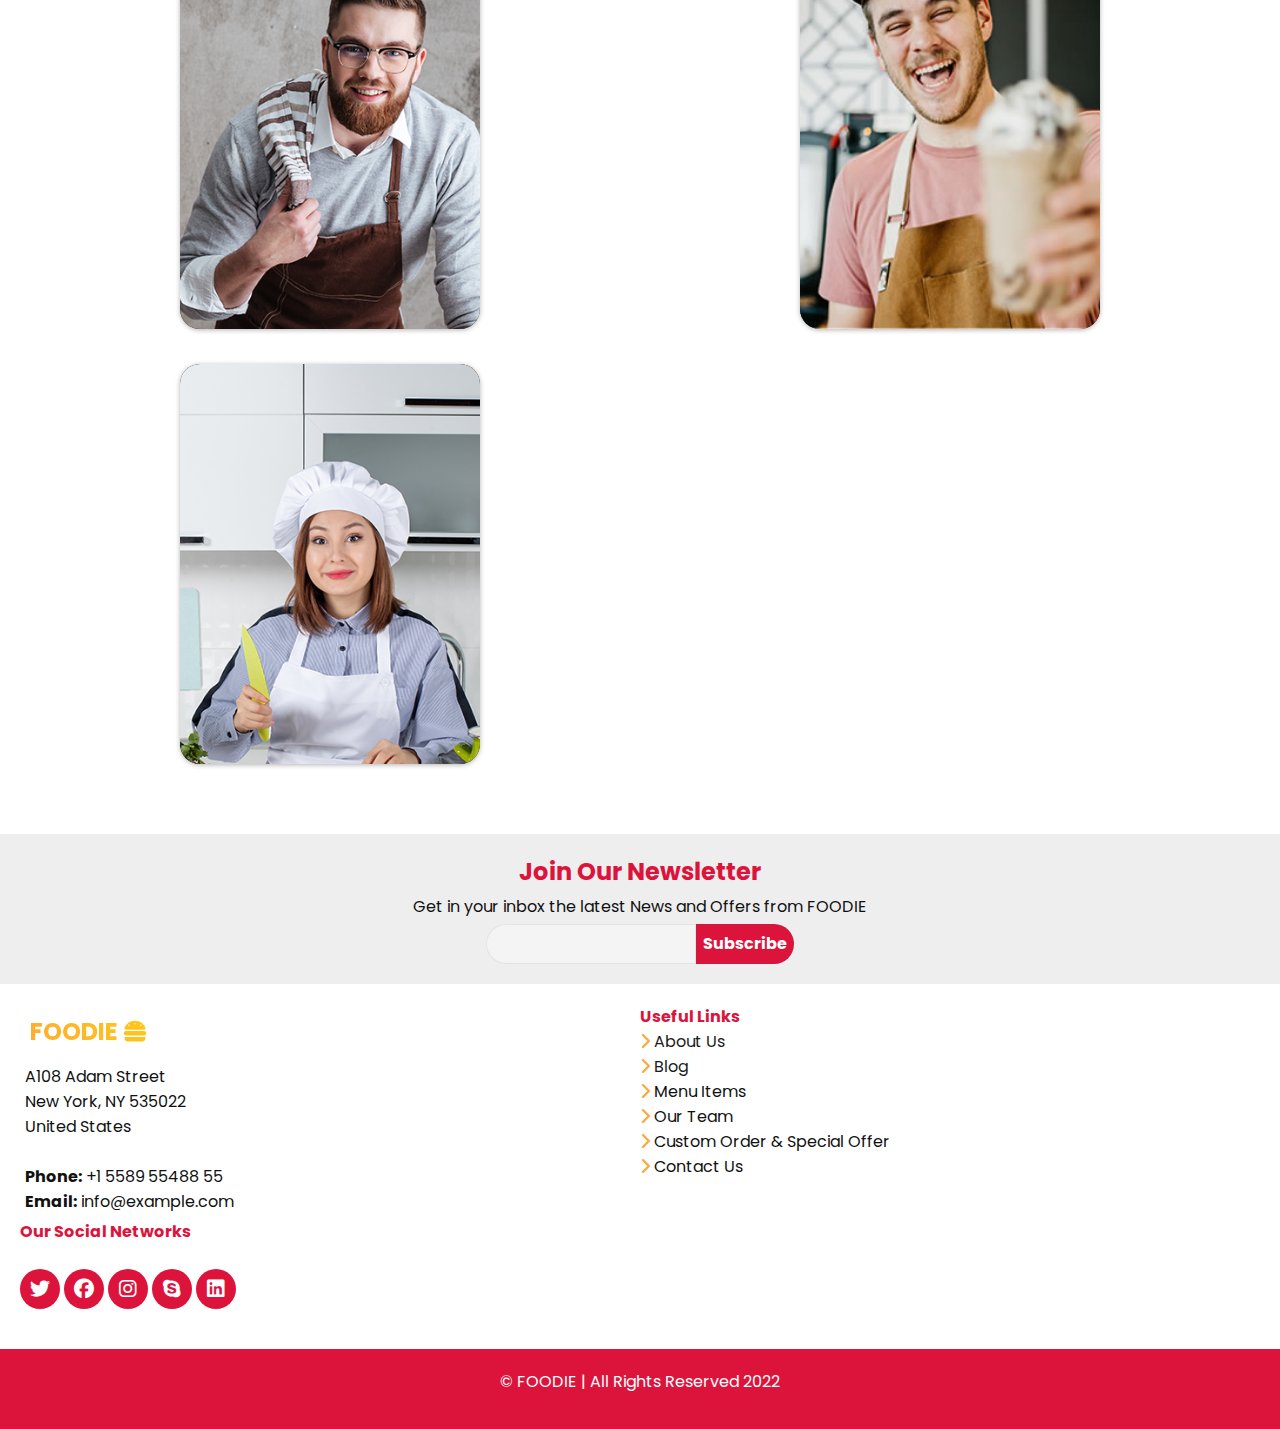
==== commit a8ea56ff: "Add files via upload" ====
--- a/about.html
+++ b/about.html
@@ -56,7 +56,7 @@
              <h4><i class="fas fa-check-circle"></i> Premium toppings are fixed</h4>
              <br>
              <br>
-             <a class="btn1" href="" >Who We Are?</a>
+             <button class="btn1" >Who We Are?</button>
              <br>
              <br>
          </div>
--- a/style.css
+++ b/style.css
@@ -1133,7 +1133,7 @@
 
 .fa-check-circle{
 color: limegreen;
-font-size:30px;
+font-size:20px;
 }
 
 
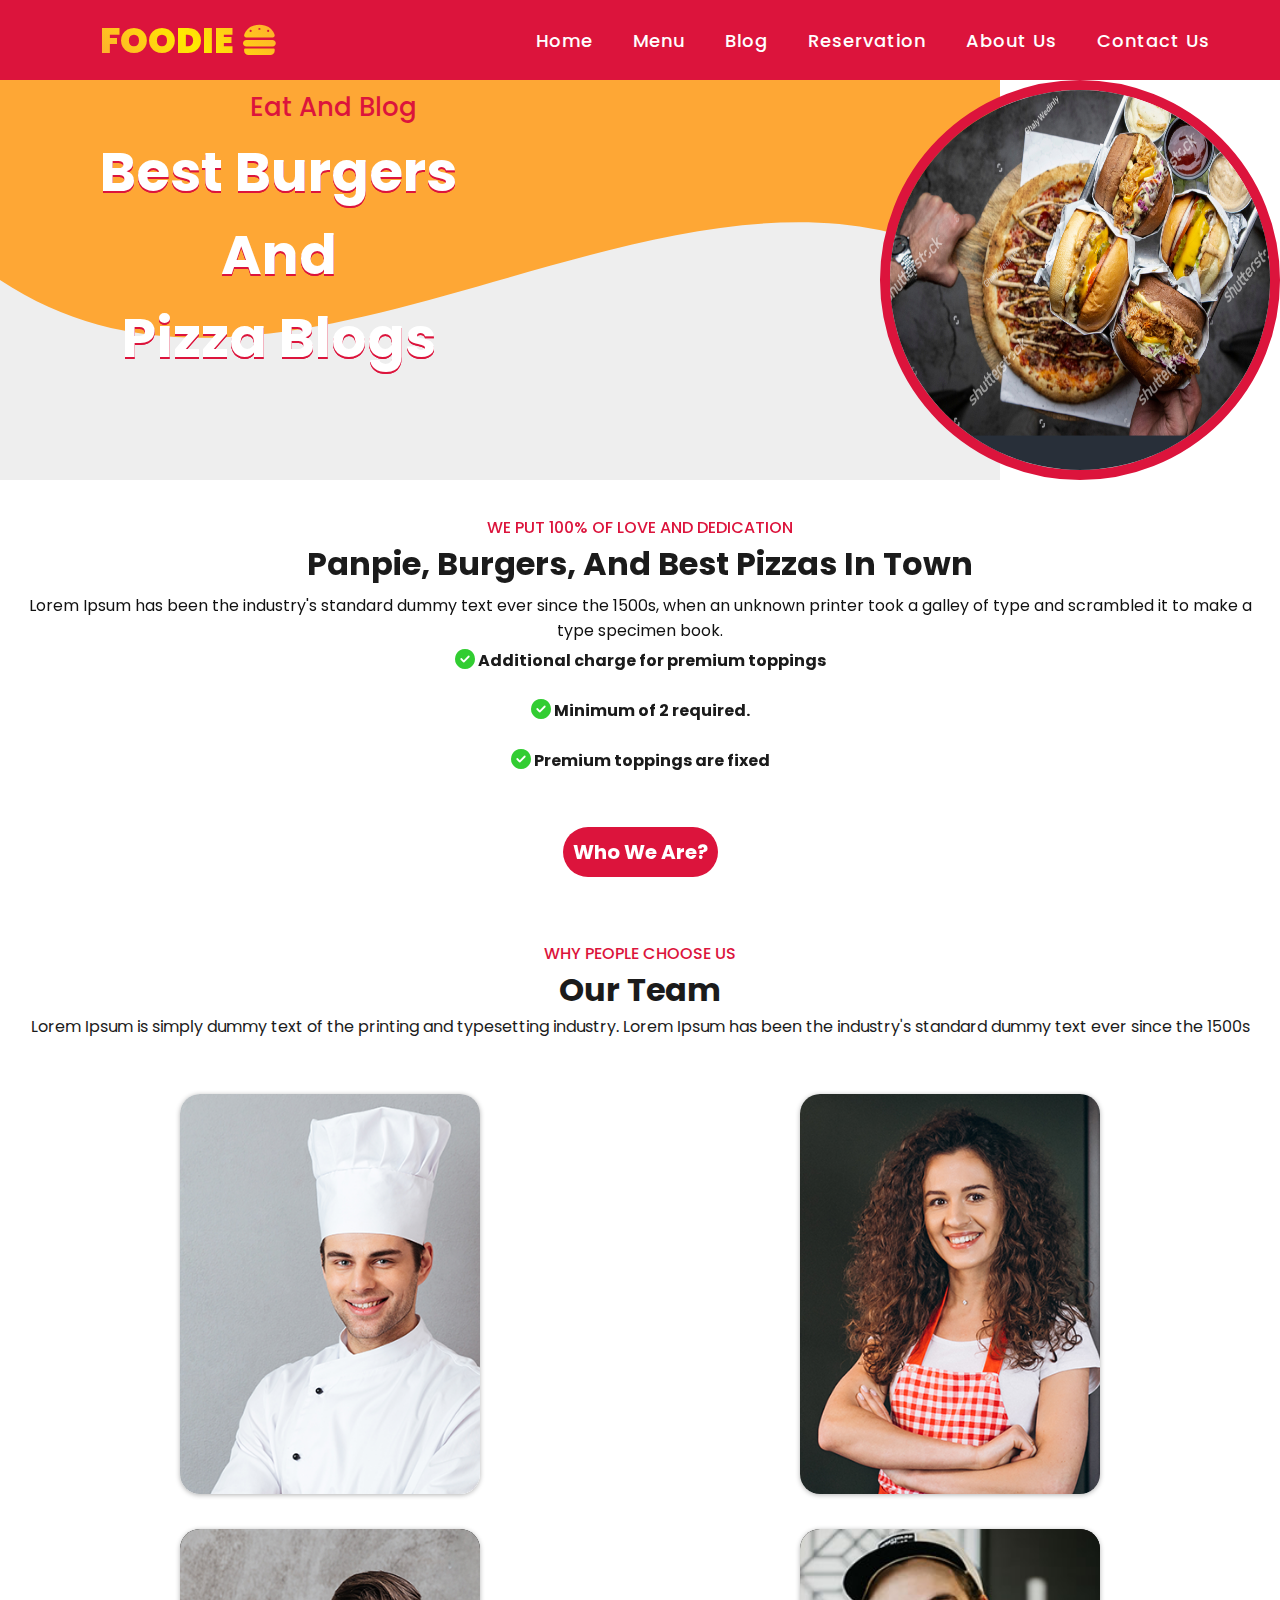
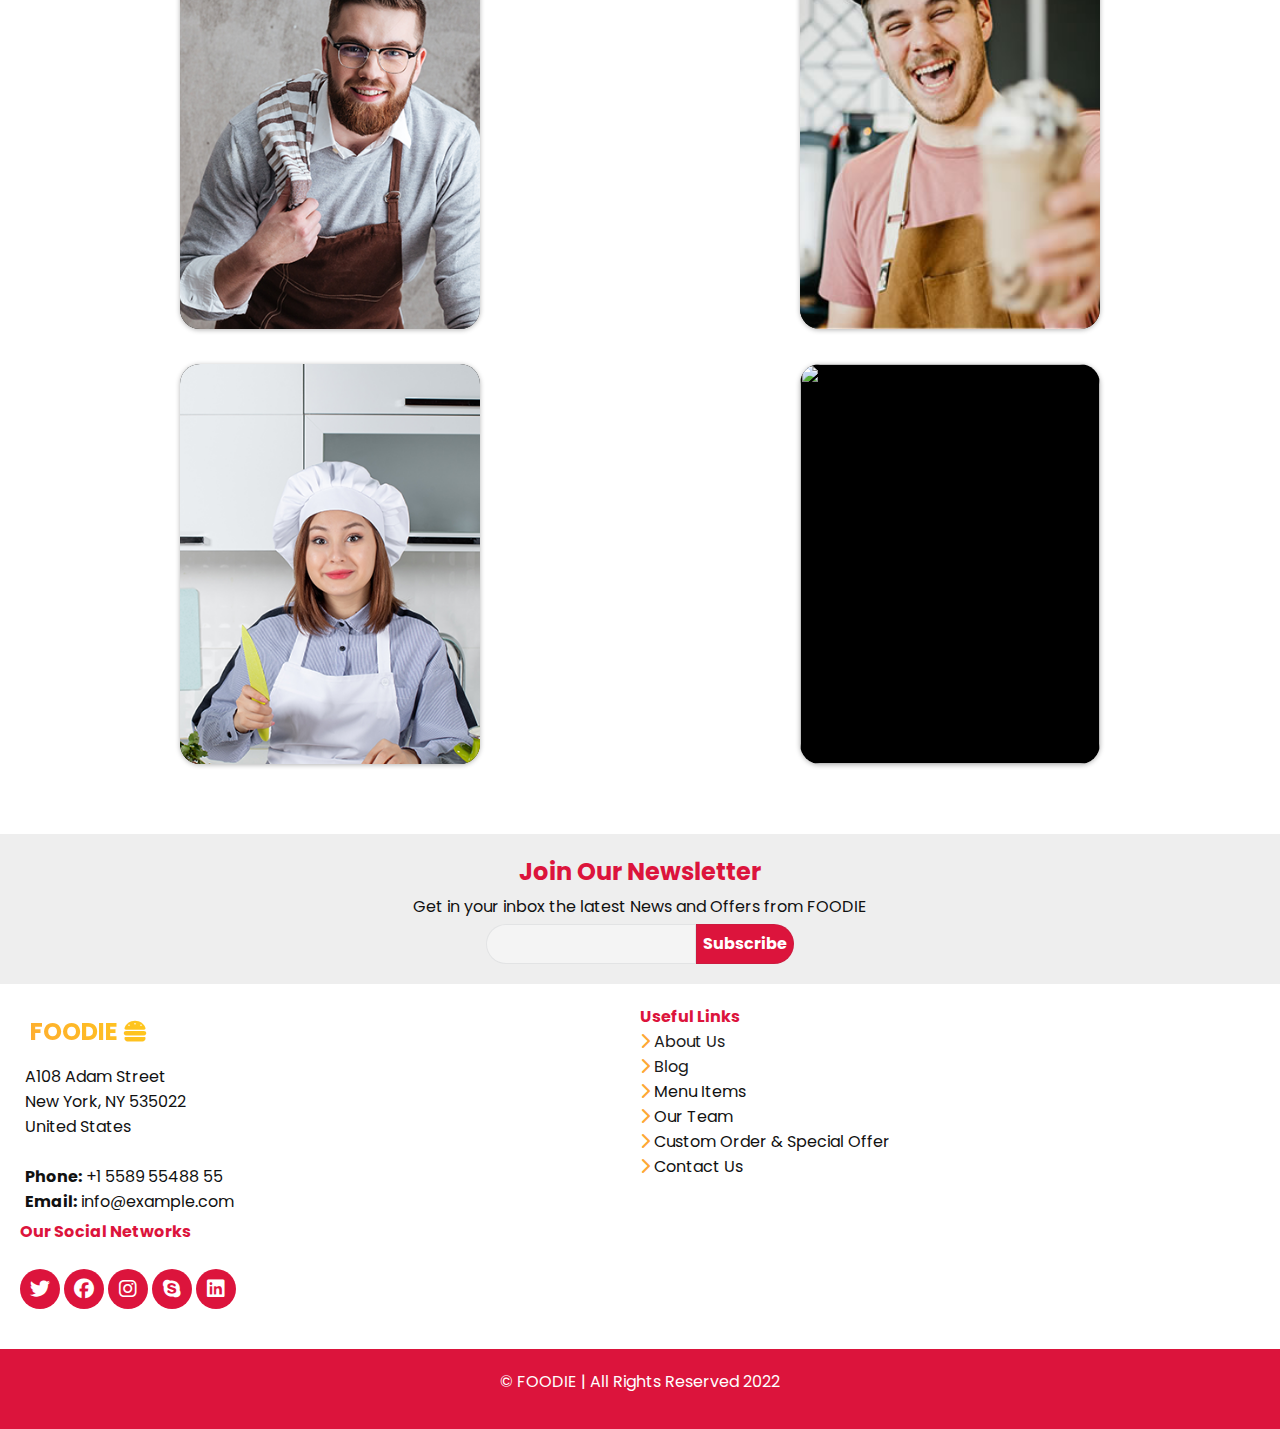
==== commit c80ba32d: "Add files via upload" ====
--- a/about.html
+++ b/about.html
@@ -28,6 +28,7 @@
             <li><a href="blog.html">Blog</a></li>
             <li><a href="order.html">Reservation</a></li>
             <li><a href="#">About Us</a></li>
+            <li><a href="contact.html">Contact Us</a></li>
          </ul>
       </nav>
            
@@ -74,6 +75,49 @@
       <div class="content2">
          <div class="info">
             <h2 class="head">
+               Chris Fischer
+            </h2>
+            <span>Chef Head</span>
+         </div>
+      </div>
+      <ul class="icons">
+         <li class="links"><a href="#"><span class="fab fa-facebook-f"></span></a></li>
+         <li class="links"><a href="#"><span class="fab fa-twitter"></span></a></li>
+         <li class="links"><a href="#"><span class="fab fa-instagram"></span></a></li>
+         <li class="links"><a href="#"><span class="fab fa-linkedin"></span></a></li>
+      </ul>     
+   </div>
+   
+   
+   
+<div class="container6">
+      <div class="image">
+         <img src="images/chef2.png">
+      </div>
+      <div class="content2">
+         <div class="info">
+            <h2 class="head">
+             Sara Todd 
+            </h2>
+            <span>Chef Head</span>
+         </div>
+      </div>
+      <ul class="icons">
+         <li class="links"><a href="#"><span class="fab fa-facebook-f"></span></a></li>
+         <li class="links"><a href="#"><span class="fab fa-twitter"></span></a></li>
+         <li class="links"><a href="#"><span class="fab fa-instagram"></span></a></li>
+         <li class="links"><a href="#"><span class="fab fa-linkedin"></span></a></li>
+      </ul>     
+   </div>
+
+
+<div class="container6">
+      <div class="image">
+         <img src="images/chef3.png">
+      </div>
+      <div class="content2">
+         <div class="info">
+            <h2 class="head">
                Andrew Neil
             </h2>
             <span>Chef Head</span>
@@ -86,49 +130,6 @@
          <li class="links"><a href="#"><span class="fab fa-linkedin"></span></a></li>
       </ul>     
    </div>
-   
-   
-   
-<div class="container6">
-      <div class="image">
-         <img src="images/chef2.png">
-      </div>
-      <div class="content2">
-         <div class="info">
-            <h2 class="head">
-               Andrew Neil
-            </h2>
-            <span>Chef Head</span>
-         </div>
-      </div>
-      <ul class="icons">
-         <li class="links"><a href="#"><span class="fab fa-facebook-f"></span></a></li>
-         <li class="links"><a href="#"><span class="fab fa-twitter"></span></a></li>
-         <li class="links"><a href="#"><span class="fab fa-instagram"></span></a></li>
-         <li class="links"><a href="#"><span class="fab fa-linkedin"></span></a></li>
-      </ul>     
-   </div>
-
-
-<div class="container6">
-      <div class="image">
-         <img src="images/chef3.png">
-      </div>
-      <div class="content2">
-         <div class="info">
-            <h2 class="head">
-               Andrew Neil
-            </h2>
-            <span>Chef Head</span>
-         </div>
-      </div>
-      <ul class="icons">
-         <li class="links"><a href="#"><span class="fab fa-facebook-f"></span></a></li>
-         <li class="links"><a href="#"><span class="fab fa-twitter"></span></a></li>
-         <li class="links"><a href="#"><span class="fab fa-instagram"></span></a></li>
-         <li class="links"><a href="#"><span class="fab fa-linkedin"></span></a></li>
-      </ul>     
-   </div>
 
 <div class="container6">
       <div class="image">
@@ -137,9 +138,9 @@
       <div class="content2">
          <div class="info">
             <h2 class="head">
-               Andrew Neil
-            </h2>
-            <span>Chef Head</span>
+               Jeffery James
+            </h2>
+            <span>Coffee & Ice-cream chef</span>
          </div>
       </div>
       <ul class="icons">
@@ -158,7 +159,29 @@
       <div class="content2">
          <div class="info">
             <h2 class="head">
-               Andrew Neil
+               Kathy Fang
+            </h2>
+            <span>Meals Specialist</span>
+         </div>
+      </div>
+      <ul class="icons">
+         <li class="links"><a href="#"><span class="fab fa-facebook-f"></span></a></li>
+         <li class="links"><a href="#"><span class="fab fa-twitter"></span></a></li>
+         <li class="links"><a href="#"><span class="fab fa-instagram"></span></a></li>
+         <li class="links"><a href="#"><span class="fab fa-linkedin"></span></a></li>
+      </ul>     
+   </div>
+   
+
+
+<div class="container6">
+      <div class="image">
+         <img src="images/chef6.jpeg">
+      </div>
+      <div class="content2">
+         <div class="info">
+            <h2 class="head">
+               Michael Smith
             </h2>
             <span>Chef Head</span>
          </div>
@@ -174,6 +197,7 @@
 </div>
 <br>
 <br>
+
 
 
        <div class="container4">
--- a/style.css
+++ b/style.css
@@ -665,6 +665,9 @@
 text-align:center;
 }
 
+
+
+
 .footer-head{
 text-align:left;
 background:linear-gradient(45deg,#fea735,#ffea00,#fea735) ;
@@ -981,9 +984,57 @@
 }
 
 
-
-
 #contactForm {
+display: grid;
+grid-gap: 20px;
+grid-template-areas:
+'name'
+'last'
+'email'
+'phone'
+'message';
+}
+
+.required-field {
+grid-column: 1 / 2;
+}
+
+.submit-button {
+grid-column: 2 / 3;
+}
+
+.name-field {
+grid-area: name;
+grid-column: 1 / 3;
+}
+
+.last-field {
+grid-area: last;
+grid-column: 1 / 3;
+}
+
+
+.email-field {
+grid-area: email;
+grid-column: 1 / 3;
+}
+
+.phone-field {
+grid-area: phone;
+grid-column: 1 / 3;
+}
+
+
+
+
+.message-field {
+grid-area: message;
+grid-column: 1 / 3;
+}
+
+
+
+#bookForm {
 display: grid;
 grid-gap: 20px;
 grid-template-areas:
@@ -1142,7 +1193,7 @@
 
 @media (min-width: 500px) {
 
-#contactForm {
+#bookForm {
 grid-template-columns: 1fr 1fr;
 grid-template-areas:
 'name email'
@@ -1168,6 +1219,40 @@
 .date-field {
 grid-area: date;
 grid-column: 2 / 3;
+}
+
+.message-field {
+grid-area: message;
+grid-column: 1 / 3;
+}
+
+
+#contactForm {
+grid-template-columns: 1fr 1fr;
+grid-template-areas:
+'name last'
+'email phone'
+'message message';
+}
+
+.name-field {
+grid-area: name;
+grid-column: 1 / 2;
+}
+
+.last-field {
+grid-area: last;
+grid-column: 2 / 2;
+}
+
+.email-field {
+grid-area: email;
+grid-column: 2 / 2;
+}
+
+.phone-field {
+grid-area: phone;
+grid-column: 1 / 2;
 }
 
 .message-field {
